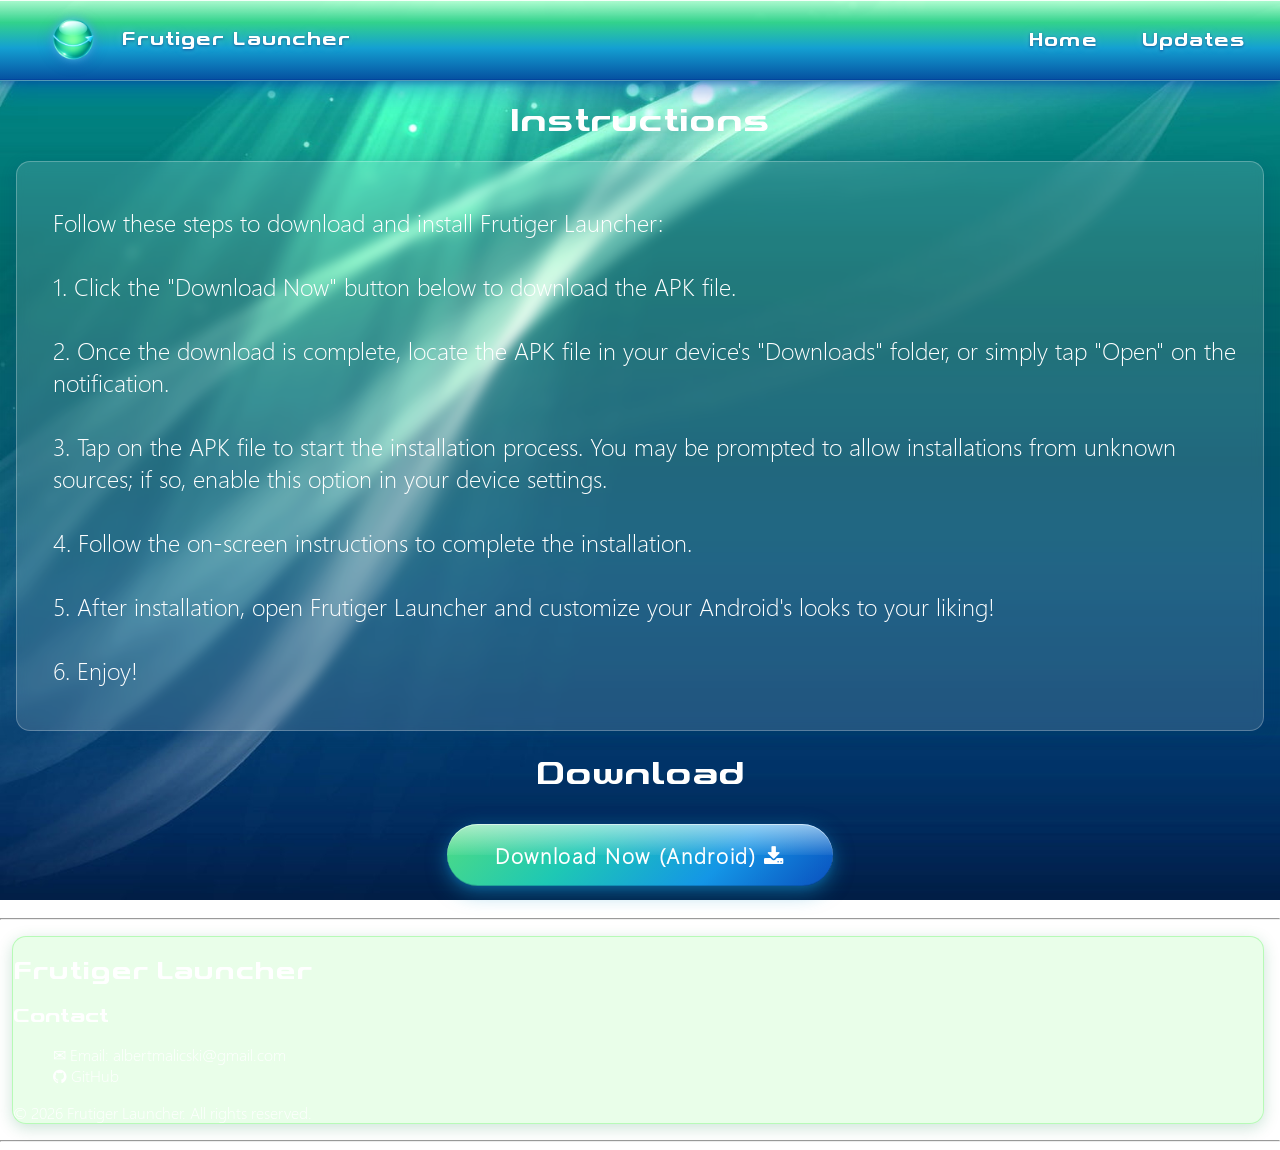
==== download.html @ f18fc951 "Add files via upload" ====
<!DOCTYPE html>
<html lang="en">
<head>
    <meta charset="UTF-8">
    <meta name="viewport" content="width=device-width, initial-scale=1.0">
    <title>Frutiger Launcher - Download</title>
    <link rel="stylesheet" href="style.css">
    <link rel="stylesheet" href="https://cdnjs.cloudflare.com/ajax/libs/font-awesome/4.7.0/css/font-awesome.min.css">
</head>
<body>
        <nav class="navbar">
        <a href="index.html" class="navbar-logo">
            <img src="frutiger_aero_logo.png" alt="Frutiger Launcher logo" class="navbar-logo-img">
            Frutiger Launcher
        </a>
        <ul>
            <li><a href="index.html">Home</a></li>
            <li><a href="updates.html">Updates</a></li>
        </ul>
        <button class="nav-toggle" aria-label="Toggle navigation">&#9776;</button>
    </nav>

    <h1 style="font-family: ASpaceBold; color: white;">Instructions</h1>
    <div class="content-box">
        <p style="font-family: SegoeUILight; color: white;">Follow these steps to download and install Frutiger Launcher:
            <br><br>
            1. Click the "Download Now" button below to download the APK file.
            <br><br>
            2. Once the download is complete, locate the APK file in your device's "Downloads" folder, or simply tap "Open" on the notification.
            <br><br>
            3. Tap on the APK file to start the installation process. You may be prompted to allow installations from unknown sources; if so, enable this option in your device settings.
            <br><br>
            4. Follow the on-screen instructions to complete the installation.
            <br><br>
            5. After installation, open Frutiger Launcher and customize your Android's looks to your liking!
            <br><br>
            6. Enjoy!
        </p>
    </div>

    <h1 style="font-family: ASpaceBold; color: white;">Download</h1>
    <div class="btn-center">
        <a href="" download class="download-btn">Download Now (Android)
            <i class="fa fa-download"></i>
        </a>
    </div>

    <hr>
    <footer class="site-footer" style="margin-left: 12px;">
        <h2 style="font-family: 'ASpaceBold', sans-serif; color: white;">Frutiger Launcher</h2>
        <div class="footer-inner">
            <div class="footer-contact">
                <h3 style="font-family: 'ASpaceBold', sans-serif; color: white;">Contact</h3>
                <ul>
                    <li style="font-family: 'SegoeUILight', 'Segoe UI', sans-serif; color: white;">✉ Email: albertmalicski@gmail.com</li>
                    <li style="font-family: 'SegoeUILight', 'Segoe UI', sans-serif; color: white;"><i class="fa fa-github"></i><a href="https://github.com/Fl4shy21" target="_blank" style="color: white;"> GitHub</a></li>
                </ul>
            </div>
        </div>
        <div class="footer-bottom" style="font-family: 'SegoeUILight', 'Segoe UI', sans-serif; color: white;">
            © 2026 Frutiger Launcher. All rights reserved.
        </div>
    </footer>
    <hr>
    <script>
        document.addEventListener('DOMContentLoaded', function() {
            document.querySelector('.nav-toggle').addEventListener('click', function() {
                document.querySelector('.navbar ul').classList.toggle('nav-open');
            });
        });
    </script>
</body>
</html>
---- style.css ----
@font-face {
    font-family: 'ASpaceBold';
    src: url('a-space bold demo.otf') format('opentype');
}

@font-face {
    font-family: 'SegoeUILight';
    src: url('segoe-ui-light.ttf') format('truetype');
}

@font-face {
    font-family: 'SegoeUI';
    src: url(segoe-ui-light.ttf) format('truetype');
}
body {
    margin: 0;
    background-image: url(aeroWallpaper.jpg);
    background-repeat: no-repeat;
    background-position: center;
    background-attachment: fixed;
    background-size: cover;
}

main {
    margin-left: 20px;
    margin-right: 20px;
}

h1{
    text-align: center;
}

.title {
    font-family: 'SegoeUILight', 'Segoe UI', sans-serif;
    color: white;
}

p{
    font-family: 'SegoeUILight', 'Segoe UI', sans-serif;
    font-size: 24px;
    margin-left: 12px;
    font-weight: 300;
    color: white;
}

.navbar {
    position: relative;
    display: flex;
    align-items: center;
    height: 80px;
    padding: 0 12px;

    background: linear-gradient(
        180deg,
        rgba(180, 255, 210, 0.95) 0%,
        rgba(50,  210, 140, 1.00) 28%,
        rgba(20,  160, 210, 1.00) 60%,
        rgba(5,    80, 160, 1.00) 100%
    );

    box-shadow:
        0 6px 24px rgba(0, 80, 200, 0.55),
        0 2px  6px rgba(0, 40, 120, 0.40),
        inset 0 1px 0 rgba(255, 255, 255, 0.85),
        inset 0 -1px 0 rgba(0, 50, 150, 0.40);

    border-bottom: 1px solid rgba(0, 60, 160, 0.5);
}
.navbar-logo {
    font-family: 'ASpaceBold', sans-serif;
    font-size: 20px;
    color: #ffffff;
    text-decoration: none;
    padding: 0 20px;
    letter-spacing: 0.07em;
    white-space: nowrap;
    display: flex;
    align-items: center;
    gap: 10px;
    height: 100%;
    line-height: 1;
    position: relative;
    z-index: 1;
    text-shadow:
        0 1px 3px rgba(0, 40, 120, 0.7),
        0 0 10px rgba(140, 220, 255, 0.6);
}

.navbar-logo-img {
    height: 52px;
    width: auto;
    display: block;
    filter:
        drop-shadow(0 0 5px rgba(100, 220, 255, 0.8))
        drop-shadow(0 2px 4px rgba(0, 60, 160, 0.5));
}

.navbar ul {
    list-style-type: none;
    padding: 0;
    margin: 0 0 0 auto;
    display: flex;
    align-items: center;
    height: 100%;
    position: relative;
    z-index: 1;
}

.navbar li {
    height: 100%;
    display: flex;
    align-items: center;
}

.navbar a {
    font-family: 'ASpaceBold', sans-serif;
    color: #ffffff;
    text-decoration: none;
    padding: 0 22px;
    display: flex;
    align-items: center;
    height: 100%;
    font-size: 1.1rem;
    letter-spacing: 0.06em;
    text-shadow:
        0 1px 3px rgba(0, 40, 120, 0.6),
        0 0 8px rgba(120, 210, 255, 0.4);
    transition: background 0.2s ease, text-shadow 0.2s ease;
}

.navbar li a:hover {
    background: linear-gradient(
        180deg,
        rgba(255, 255, 255, 0.35) 0%,
        rgba(120, 200, 255, 0.20) 100%
    );
    text-shadow:
        0 1px 4px rgba(0, 40, 120, 0.7),
        0 0 16px rgba(180, 235, 255, 0.95);
}

.download-btn{
    background-color: linear-gradient(
        180deg,
        rgba(70, 130, 180, 0.95) 0%,
        rgba(30, 100, 150, 1.00) 50%,
        rgba(10, 60, 120, 1.00) 100%
    );
    padding: 1rem 2rem;
    font-size: 2rem;
    text-decoration: none;
    border-radius:5px;
    font-family: 'Segoe UI', Tahoma, Geneva, Verdana, sans-serif;
}

.download-btn:hover {
    background-color: RoyalBlue;
  }


.btn-center {
    display: flex;
    justify-content: center;
    margin: 32px 0;
}

.download-btn {
    font-family: 'SegoeUILight';
    font-size: 1.3rem;
    font-weight: 600;
    letter-spacing: 0.08em;
    color: #ffffff;
    text-decoration: none;
    padding: 16px 48px;
    border-radius: 40px;
    position: relative;
    display: inline-block;

    background: linear-gradient(
        135deg,
        rgba(80,  220, 130, 1.00) 0%,
        rgba(30,  200, 180, 1.00) 35%,
        rgba(20,  150, 230, 1.00) 70%,
        rgba(10,   80, 190, 1.00) 100%
    );

    box-shadow:
        0 6px 20px rgba(20, 150, 200, 0.55),
        0 2px  6px rgba(0,  80, 160, 0.35),
        inset 0 1px 0 rgba(255, 255, 255, 0.55),
        inset 0 -1px 0 rgba(0, 60, 120, 0.30);

    transition: transform 0.15s ease, box-shadow 0.15s ease, filter 0.15s ease;
    overflow: hidden;
}
.download-btn::before {
    content: '';
    position: absolute;
    top: 0;
    left: 0;
    right: 0;
    height: 50%;
    background: linear-gradient(
        180deg,
        rgba(255, 255, 255, 0.55) 0%,
        rgba(255, 255, 255, 0.05) 100%
    );
    border-radius: 40px 40px 0 0;
    pointer-events: none;
}

.download-btn:hover {
    transform: translateY(-2px);
    filter: brightness(1.1);
    box-shadow:
        0 10px 28px rgba(20, 150, 200, 0.65),
        0 4px  10px rgba(0,  80, 160, 0.40),
        inset 0 1px 0 rgba(255, 255, 255, 0.55),
        inset 0 -1px 0 rgba(0, 60, 120, 0.30);
}

.download-btn:active {
    transform: translateY(1px);
    filter: brightness(0.95);
}

.class-bottom{
    text-align: center;
    font-family: 'SegoeUILight', 'Segoe UI', sans-serif;
    color: white;
    margin-bottom: 20px;
}

.footer-bottom{
    font-family: 'SegoeUILight', 'Segoe UI', sans-serif;
    color: white;
}

.footer-inner{
    font-family: 'SegoeUILight', 'Segoe UI', sans-serif;
    color: white;
}

.site-footer {
    background: rgba(72, 241, 72, 0.12);
    border: 1px solid rgba(72, 241, 72, 0.3);
    border-radius: 14px;
    margin: 16px;
    backdrop-filter: blur(6px);
    -webkit-backdrop-filter: blur(6px);
    box-shadow: 0 4px 16px rgba(0, 120, 60, 0.2);
}

.footer-contact ul {
    list-style-type: none;
    color: white;
}

.footer-contact ul a:visited {
    color: lightblue;
    text-decoration: none;
}

a[href="https://github.com/Fl4shy21"]:visited {
    color: rgb(72, 241, 72);
}


.footer-contact ul a {
    text-decoration: none;
}

.nav-toggle {
    display: none;
    background: none;
    border: none;
    color: #ffffff;
    font-size: 1.8rem;
    cursor: pointer;
    margin-left: auto;
    padding: 0 16px;
    line-height: 1;
    text-shadow: 0 1px 4px rgba(0, 40, 120, 0.6);
    z-index: 2;
}

@media (max-width: 768px) {

    .navbar {
        flex-wrap: wrap;
        height: auto;
        padding: 0 8px;
    }

    .navbar-logo {
        height: 64px;
        font-size: 1rem;
        padding: 0 12px;
    }

    .navbar-logo-img {
        height: 38px;
    }

    .nav-toggle {
        display: flex !important;
        align-items: center;
        height: 64px;
    }

    .navbar ul {
        display: none !important;
        flex-direction: column;
        width: 100%;
        height: auto;
        margin: 0;
        background: linear-gradient(
            180deg,
            rgba(20, 160, 210, 0.97) 0%,
            rgba(5,   80, 160, 1.00) 100%
        );
        border-top: 1px solid rgba(255, 255, 255, 0.2);
    }

    .navbar ul.nav-open {
        display: flex !important;
    }

    .navbar li {
        width: 100%;
        height: auto;
    }

    .navbar a {
        width: 100%;
        padding: 14px 20px;
        height: auto;
        font-size: 1rem;
        border-bottom: 1px solid rgba(255, 255, 255, 0.1);
    }

    .title {
        font-size: 1.4rem;
        margin: 16px 12px 8px;
        text-align: left;
    }

    h1 { font-size: 1.4rem; }
    h2 { font-size: 1.1rem; }

    p {
        font-size: 1rem;
        margin: 8px 12px;
    }

    .download-btn {
        font-size: 1rem;
        padding: 14px 32px;
    }

    .site-footer {
        margin-top: 32px;
        margin-left: 0 !important;
    }

    .footer-inner {
        flex-direction: column;
        padding: 24px 20px 16px;
        gap: 20px;
    }

    .footer-about { max-width: 100%; }

    .footer-bottom {
        padding: 10px 20px 16px;
    }
}

@media (max-width: 480px) {

    .navbar-logo {
        font-size: 0.85rem;
        gap: 8px;
    }

    .navbar-logo-img {
        height: 30px;
    }

    .title { font-size: 1.15rem; }
    h1     { font-size: 1.15rem; }
    p      { font-size: 0.95rem; }

    .download-btn {
        font-size: 0.9rem;
        padding: 12px 24px;
        width: 80%;
        text-align: center;
    }

    .btn-center {
        margin: 20px 0;
    }
}

a[href="https://github.com/Fl4shy21"]:visited {
    color: inherit;
}
    
.theme-block {
    display: inline-block;
    margin: 32px 16px;
}

.theme-label {
    font-family: 'ASpaceBold', sans-serif;
    color: white;
    font-size: 1.3rem;
    margin: 0 0 12px 0;
    text-shadow: 0 1px 4px rgba(0, 40, 120, 0.6);
}

.theme-img {
    display: inline-block;
    max-width: 320px;
    width: 100%;
    border-radius: 16px;
    box-shadow:
        0 8px 24px rgba(0, 80, 180, 0.45),
        0 2px 6px rgba(0, 40, 120, 0.3);
}

@media (max-width: 480px) {
    .theme-img {
        max-width: 100%;
    }
}

.theme-gallery {
    display: flex;
    flex-wrap: wrap;
    gap: 20px;
    padding: 12px 16px;
    justify-content: center;
}

.theme-card {
    display: inline-block;
    vertical-align: top;
    text-align: center;
}

.theme-card-label {
    font-family: 'ASpaceBold', sans-serif;
    color: white;
    font-size: 0.95rem;
    margin: 0 0 8px 0;
    text-shadow: 0 1px 4px rgba(0, 40, 120, 0.6);
}

.theme-card-img {
    display: block;
    width: 200px;
    border-radius: 12px;
    box-shadow:
        0 6px 20px rgba(0, 80, 180, 0.4),
        0 2px 6px rgba(0, 40, 120, 0.3);
}

@media (max-width: 768px) {
    .theme-card-img {
        width: 140px;
    }
}

@media (max-width: 480px) {
    .theme-gallery {
        gap: 12px;
    }
    .theme-card-img {
        width: 120px;
    }
}

.content-box {
    background: rgba(220, 230, 240, 0.15);
    backdrop-filter: blur(6px);
    -webkit-backdrop-filter: blur(6px);
    border: 1px solid rgba(255, 255, 255, 0.25);
    border-radius: 14px;
    padding: 20px 24px;
    margin: 16px 16px 24px;
    box-shadow: 0 4px 16px rgba(0, 60, 120, 0.2);
}

.theme-card-img {
    cursor: zoom-in;
}

.lightbox {
    display: none;
    position: fixed;
    top: 0;
    left: 0;
    width: 100%;
    height: 100%;
    background: rgba(0, 0, 0, 0.85);
    backdrop-filter: blur(6px);
    -webkit-backdrop-filter: blur(6px);
    z-index: 1000;
    justify-content: center;
    align-items: center;
}

.lightbox.active {
    display: flex;
}

.lightbox-img {
    max-height: 90vh;
    max-width: 90vw;
    border-radius: 16px;
    box-shadow: 0 8px 40px rgba(0, 0, 0, 0.6);
    animation: lightbox-in 0.2s ease;
}

@keyframes lightbox-in {
    from { transform: scale(0.85); opacity: 0; }
    to   { transform: scale(1);    opacity: 1; }
}

.lightbox-close {
    position: fixed;
    top: 20px;
    right: 32px;
    font-size: 2.5rem;
    color: white;
    cursor: pointer;
    line-height: 1;
    text-shadow: 0 2px 8px rgba(0, 0, 0, 0.5);
    transition: transform 0.15s ease;
}

.lightbox-close:hover {
    transform: scale(1.2);
}
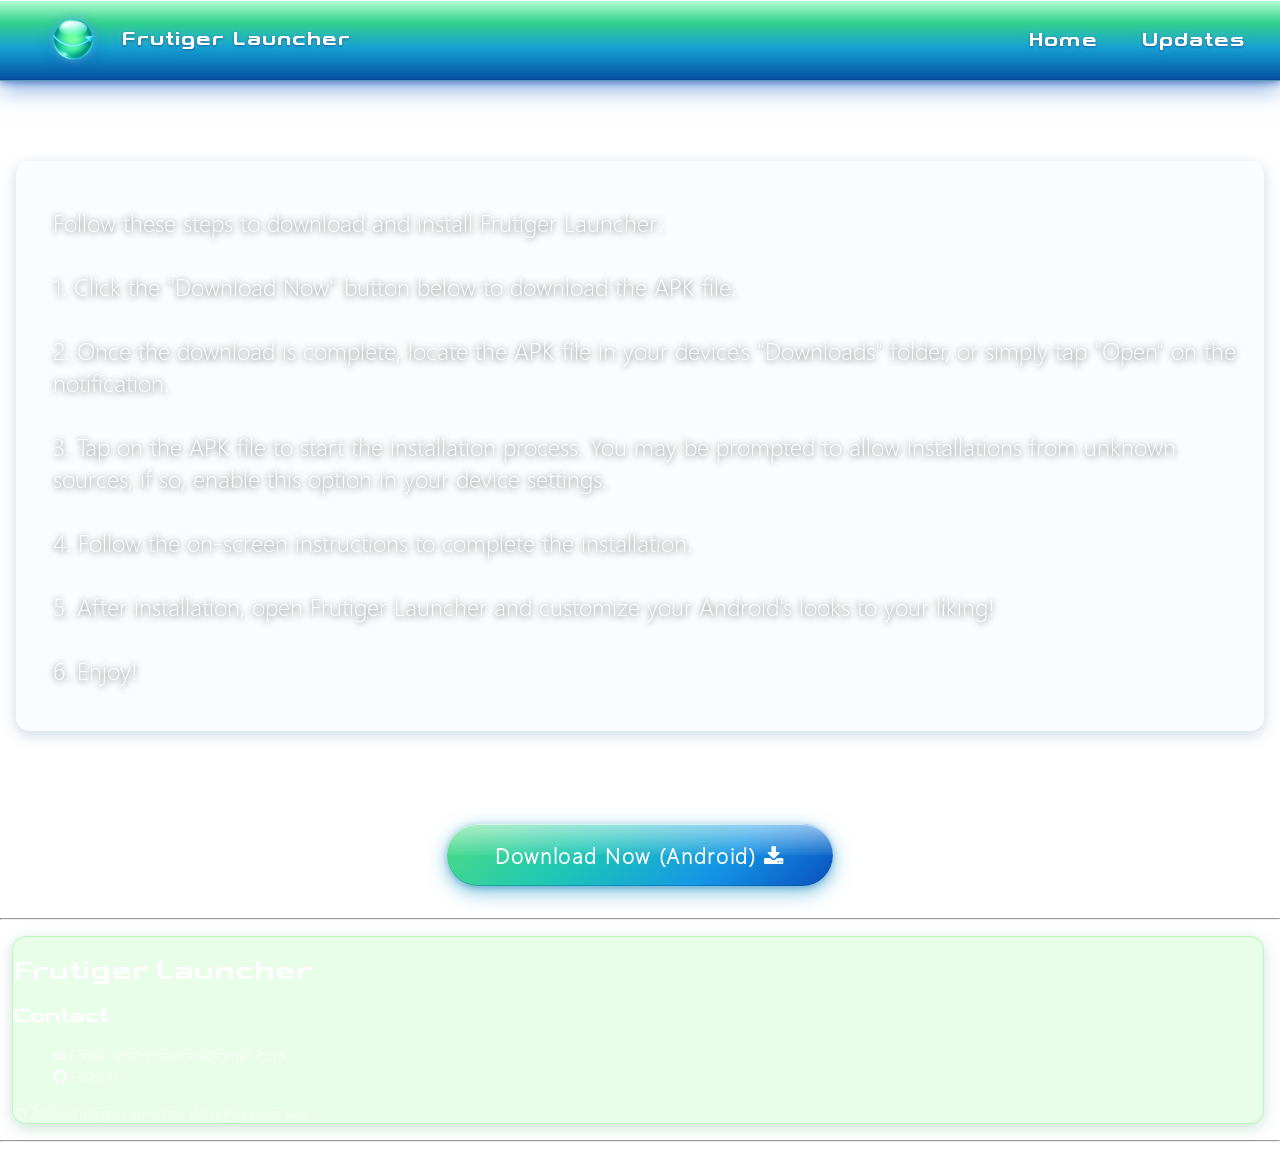
==== commit a4c2c12a: "Add files via upload" ====
--- a/download.html
+++ b/download.html
@@ -40,7 +40,7 @@
 
     <h1 style="font-family: ASpaceBold; color: white;">Download</h1>
     <div class="btn-center">
-        <a href="" download class="download-btn">Download Now (Android)
+        <a href="frutiger-launcher-1.2.apk" download class="download-btn">Download Now (Android)
             <i class="fa fa-download"></i>
         </a>
     </div>
--- a/style.css
+++ b/style.css
@@ -14,7 +14,7 @@
 }
 body {
     margin: 0;
-    background-image: url(aeroWallpaper.jpg);
+    background-image: url(perfect_hue_169.jpg);
     background-repeat: no-repeat;
     background-position: center;
     background-attachment: fixed;
@@ -39,7 +39,7 @@
     font-family: 'SegoeUILight', 'Segoe UI', sans-serif;
     font-size: 24px;
     margin-left: 12px;
-    font-weight: 300;
+    font-weight: 500;
     color: white;
 }
 
@@ -493,6 +493,11 @@
     box-shadow: 0 4px 16px rgba(0, 60, 120, 0.2);
 }
 
+.content-box p {
+    text-shadow: 0 1px 6px rgba(0, 0, 0, 0.7);
+}
+
+
 .theme-card-img {
     cursor: zoom-in;
 }
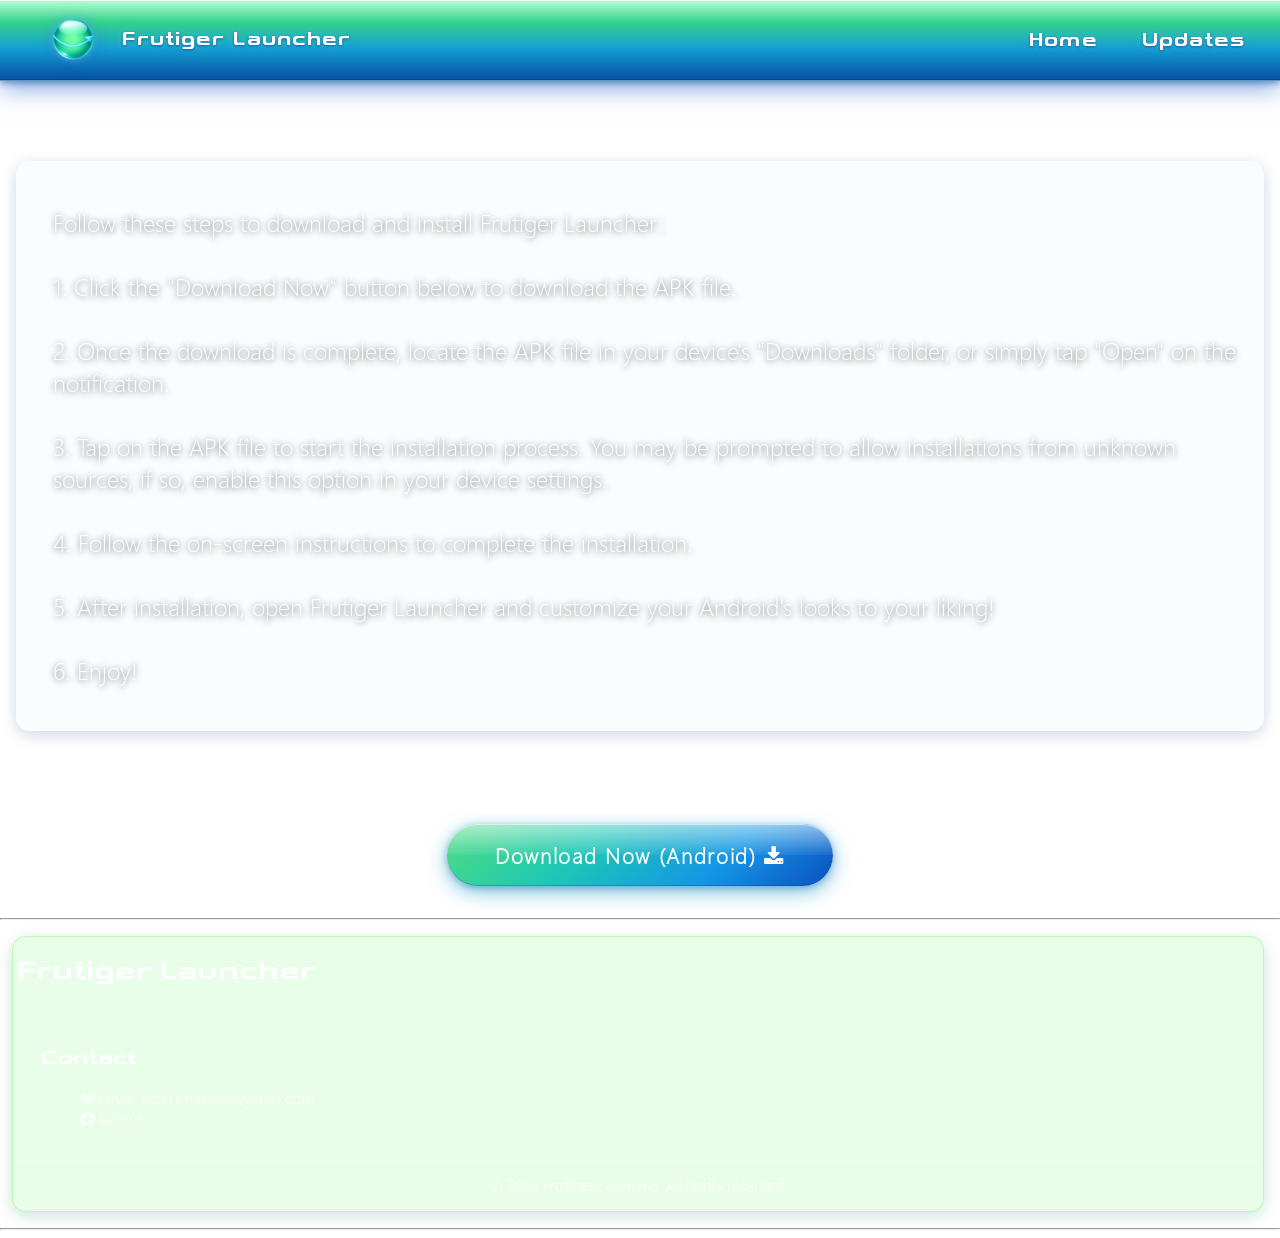
==== commit 74706fb2: "Add files via upload" ====
--- a/download.html
+++ b/download.html
@@ -40,7 +40,7 @@
 
     <h1 style="font-family: ASpaceBold; color: white;">Download</h1>
     <div class="btn-center">
-        <a href="frutiger-launcher-1.2.apk" download class="download-btn">Download Now (Android)
+        <a href="Frutiger Launcher 1.3.apk" download class="download-btn">Download Now (Android)
             <i class="fa fa-download"></i>
         </a>
     </div>
--- a/style.css
+++ b/style.css
@@ -234,11 +234,19 @@
 .footer-bottom{
     font-family: 'SegoeUILight', 'Segoe UI', sans-serif;
     color: white;
+    text-align: center;
+    padding: 12px 20px 16px;
+    border-top: 1px solid rgba(255, 255, 255, 0.15);
 }
 
 .footer-inner{
     font-family: 'SegoeUILight', 'Segoe UI', sans-serif;
     color: white;
+    display: flex;
+    flex-wrap: wrap;
+    justify-content: space-between;
+    gap: 20px;
+    padding: 24px 24px 16px;
 }
 
 .site-footer {
@@ -246,6 +254,7 @@
     border: 1px solid rgba(72, 241, 72, 0.3);
     border-radius: 14px;
     margin: 16px;
+    padding: 0 4px;
     backdrop-filter: blur(6px);
     -webkit-backdrop-filter: blur(6px);
     box-shadow: 0 4px 16px rgba(0, 120, 60, 0.2);
@@ -365,14 +374,20 @@
 
     .footer-inner {
         flex-direction: column;
-        padding: 24px 20px 16px;
-        gap: 20px;
+        align-items: flex-start;
+        text-align: left;
+        padding: 20px 20px 12px;
+        gap: 16px;
     }
 
     .footer-about { max-width: 100%; }
 
+    .footer-contact ul {
+        padding-left: 0;
+    }
+
     .footer-bottom {
-        padding: 10px 20px 16px;
+        padding: 10px 16px 16px;
     }
 }
 
@@ -438,10 +453,14 @@
 
 .theme-gallery {
     display: flex;
-    flex-wrap: wrap;
+    flex-wrap: nowrap;
     gap: 20px;
     padding: 12px 16px;
     justify-content: center;
+    overflow-x: auto;
+    -webkit-overflow-scrolling: touch;
+    scrollbar-width: thin;
+    scrollbar-color: rgba(255,255,255,0.3) transparent;
 }
 
 .theme-card {
